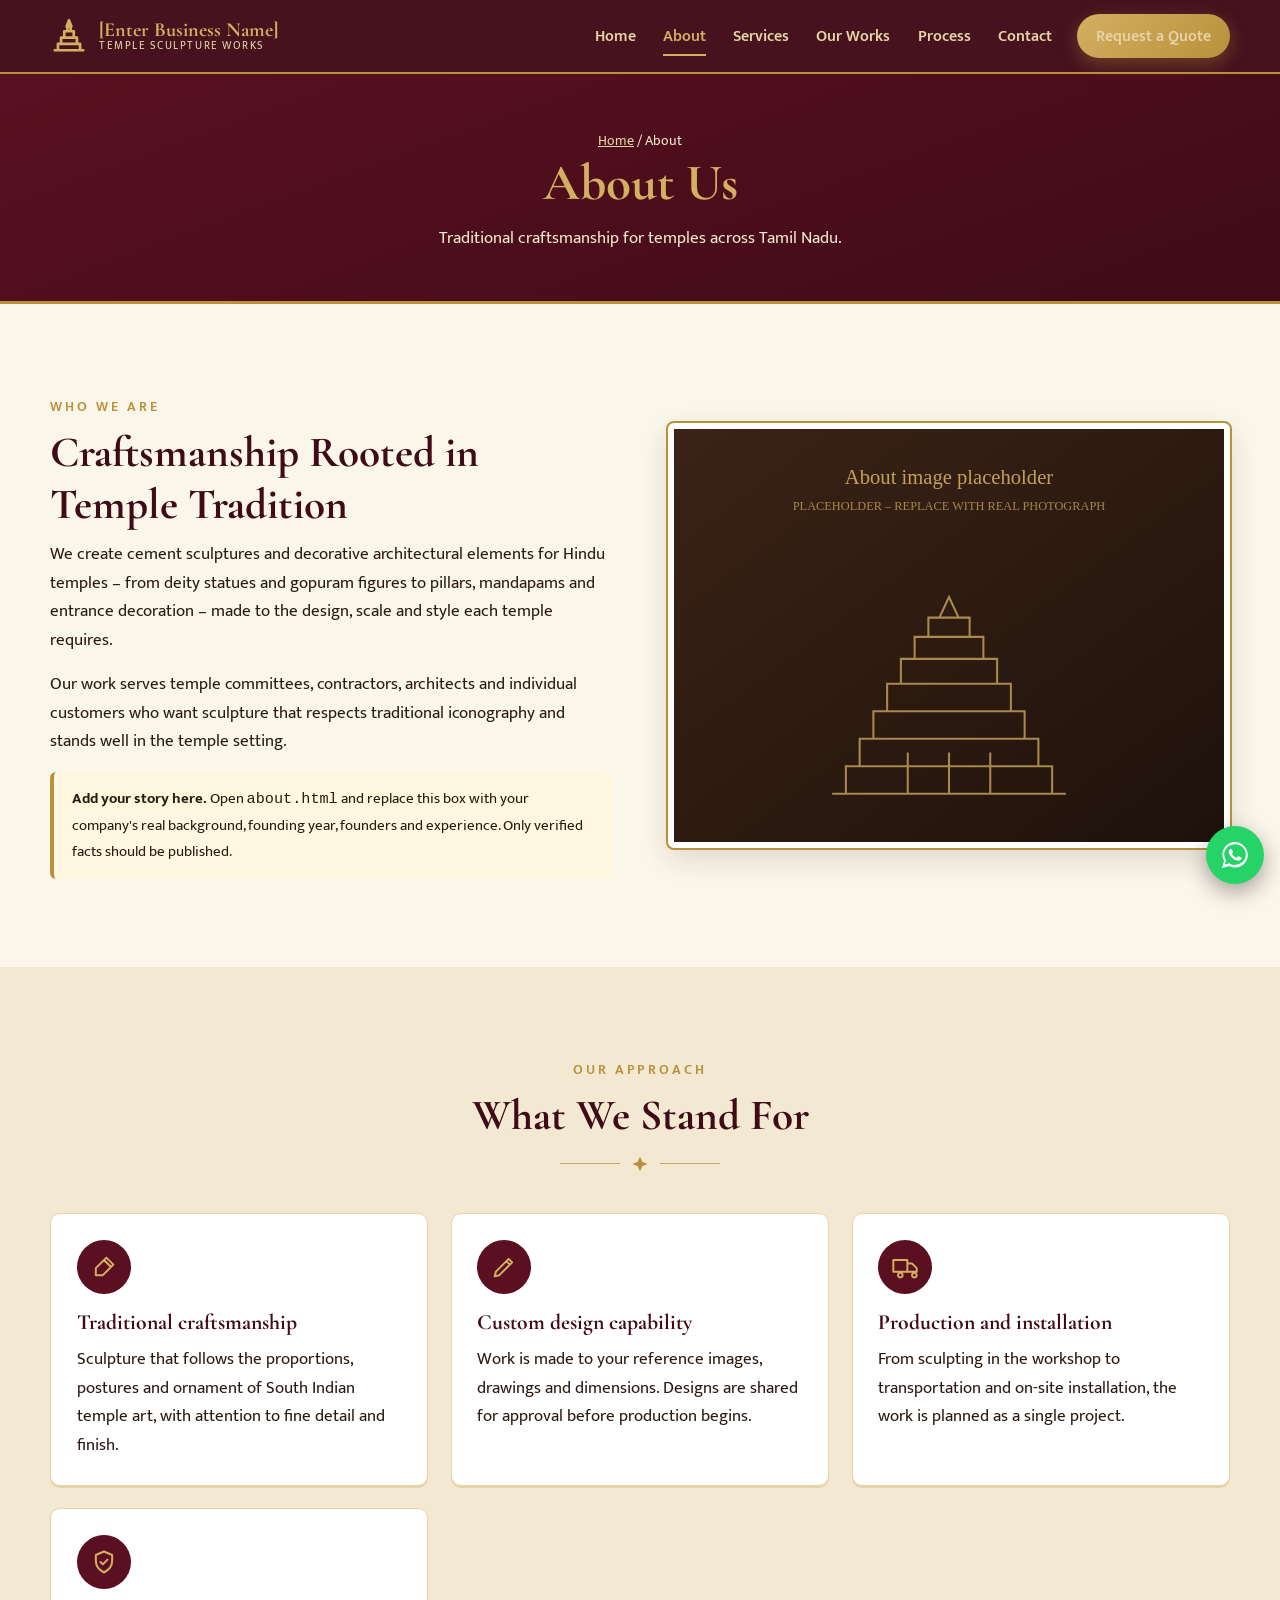
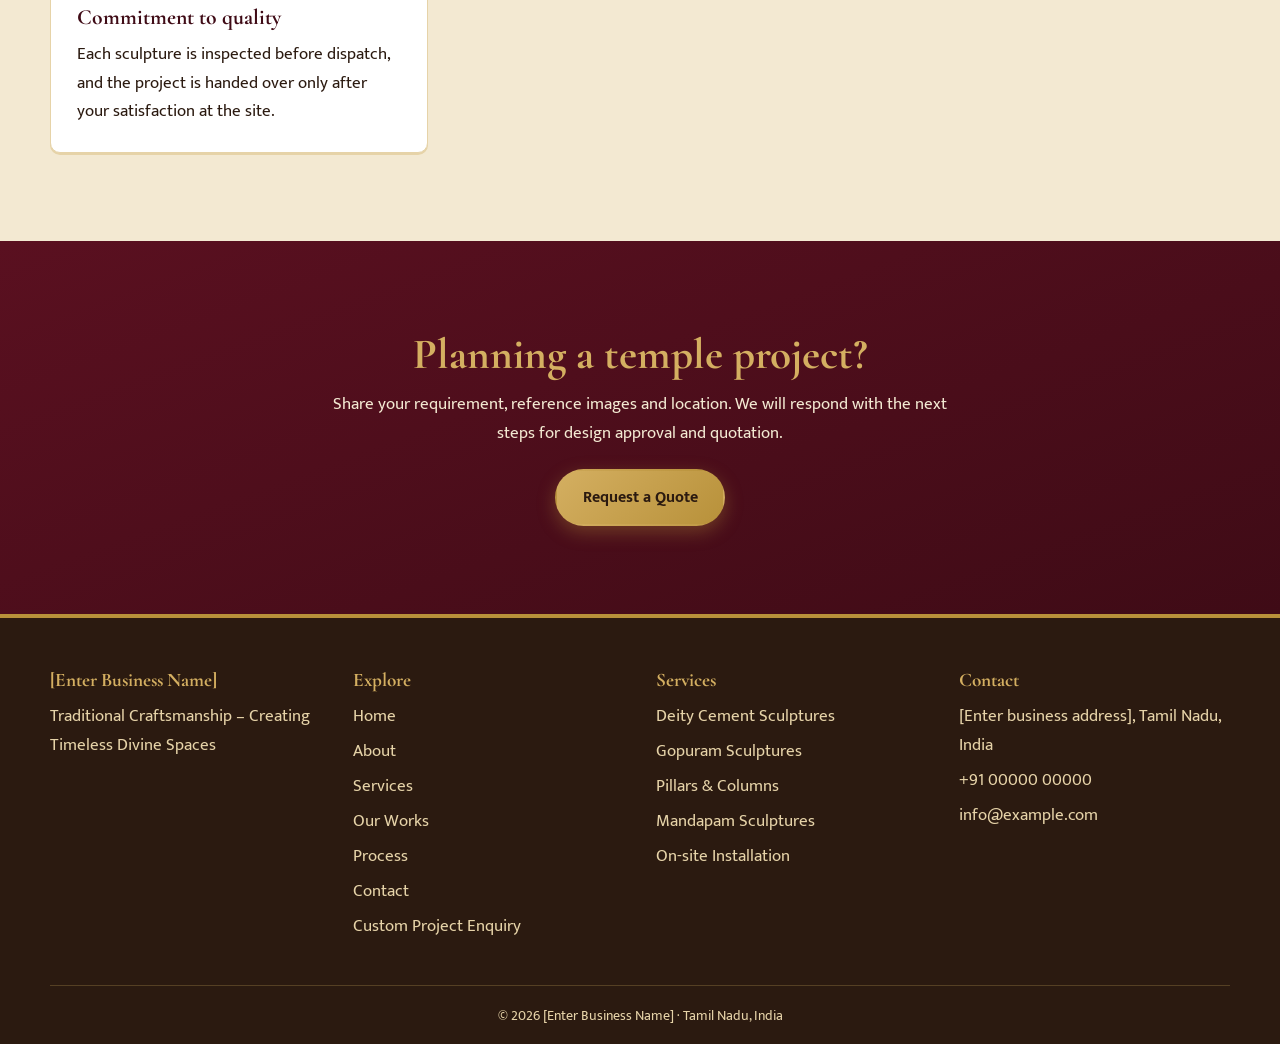
==== about.html @ 2e32b695 "initial commit" ====
<!DOCTYPE html>
<html lang="en">
<head>
<meta charset="utf-8">
<meta name="viewport" content="width=device-width, initial-scale=1">
<title>About Us | Temple Sculpture Craftsmanship in Tamil Nadu</title>
<meta name="description" content="Learn about our traditional temple cement sculpture craftsmanship, custom design capability and production and installation expertise in Tamil Nadu.">
<link rel="canonical" href="https://www.example.com/about.html">
<meta name="theme-color" content="#3f0b16">
<meta property="og:type" content="website">
<meta property="og:site_name" content="Temple Sculpture Works, Tamil Nadu">
<meta property="og:title" content="About Us | Temple Sculpture Craftsmanship in Tamil Nadu">
<meta property="og:description" content="Learn about our traditional temple cement sculpture craftsmanship, custom design capability and production and installation expertise in Tamil Nadu.">
<meta property="og:url" content="https://www.example.com/about.html">
<meta property="og:image" content="https://www.example.com/images/og-image.jpg">
<meta property="og:locale" content="en_IN">
<meta name="twitter:card" content="summary_large_image">
<link rel="icon" type="image/svg+xml" href="images/favicon.svg">
<link rel="preconnect" href="https://fonts.googleapis.com">
<link rel="preconnect" href="https://fonts.gstatic.com" crossorigin>
<link href="https://fonts.googleapis.com/css2?family=Cormorant+Garamond:wght@600;700&family=Mukta:wght@400;600;700&display=swap" rel="stylesheet">
<link rel="stylesheet" href="css/style.css">
</head>
<body data-page="about">
<div id="site-header"></div>
<main id="main">
<section class="page-hero"><div class="container">
<p class="breadcrumb"><a href="index.html">Home</a> / About</p>
<h1>About Us</h1><p>Traditional craftsmanship for temples across Tamil Nadu.</p></div></section>
<section class="section"><div class="container split">
<div class="reveal"><span class="eyebrow">Who we are</span><h2>Craftsmanship Rooted in Temple Tradition</h2>
<p>We create cement sculptures and decorative architectural elements for Hindu temples – from deity statues and gopuram figures to pillars, mandapams and entrance decoration – made to the design, scale and style each temple requires.</p>
<p>Our work serves temple committees, contractors, architects and individual customers who want sculpture that respects traditional iconography and stands well in the temple setting.</p>
<div class="note-box"><strong>Add your story here.</strong> Open <code>about.html</code> and replace this box with your company's real background, founding year, founders and experience. Only verified facts should be published.</div></div>
<div class="frame reveal"><img src="images/placeholders/about.svg" alt="Placeholder for a photograph of the workshop or craftsmen" loading="lazy" width="800" height="600"></div>
</div></section>

<section class="section section--sand"><div class="container">
<div class="section-head reveal"><span class="eyebrow">Our approach</span><h2>What We Stand For</h2><div class="ornament" aria-hidden="true"><svg viewBox="0 0 24 24" fill="currentColor"><path d="M12 2l3 7 7 3-7 3-3 7-3-7-7-3 7-3z"/></svg></div></div>
<div class="grid grid--2">
<div class="card reveal"><span class="icon" data-icon="craft"></span><h3>Traditional craftsmanship</h3><p>Sculpture that follows the proportions, postures and ornament of South Indian temple art, with attention to fine detail and finish.</p></div>
<div class="card reveal"><span class="icon" data-icon="design"></span><h3>Custom design capability</h3><p>Work is made to your reference images, drawings and dimensions. Designs are shared for approval before production begins.</p></div>
<div class="card reveal"><span class="icon" data-icon="truck"></span><h3>Production and installation</h3><p>From sculpting in the workshop to transportation and on-site installation, the work is planned as a single project.</p></div>
<div class="card reveal"><span class="icon" data-icon="quality"></span><h3>Commitment to quality</h3><p>Each sculpture is inspected before dispatch, and the project is handed over only after your satisfaction at the site.</p></div>
</div></div></section>
<section class="section section--maroon cta-band"><div class="container reveal">
<h2>Planning a temple project?</h2>
<p>Share your requirement, reference images and location. We will respond with the next steps for design approval and quotation.</p>
<a class="btn btn--gold" href="enquiry.html">Request a Quote</a>
</div></section>
</main>
<div id="site-footer"></div>
<script src="js/config.js"></script>
<script src="js/components.js"></script>
<script src="js/main.js"></script>
</body>
</html>
---- css/style.css ----
/* ==========================================================================
   Temple Sculpture Works – Stylesheet (mobile-first)
   Palette: deep maroon, antique gold, sandstone, ivory, dark brown
   ========================================================================== */
:root{
  --maroon:#5a1020; --maroon-deep:#3f0b16; --gold:#b8913a; --gold-light:#d4af61;
  --sandstone:#e6d3a8; --sand-soft:#f3e9d2; --ivory:#fbf6ea; --brown:#2b1a10; --brown-soft:#5b4636;
  --white:#fff; --radius:10px; --shadow:0 10px 30px rgba(43,26,16,.14);
  --font-head:"Cormorant Garamond","Playfair Display",Georgia,serif;
  --font-body:"Mukta","Segoe UI",system-ui,-apple-system,sans-serif;
  --maxw:1180px; --header-h:72px;
}
*,*::before,*::after{box-sizing:border-box}
html{scroll-behavior:smooth;-webkit-text-size-adjust:100%}
body{margin:0;font-family:var(--font-body);font-size:1.05rem;line-height:1.7;color:var(--brown);background:var(--ivory)}
img{max-width:100%;height:auto;display:block}
a{color:var(--maroon)}
h1,h2,h3,h4{font-family:var(--font-head);line-height:1.2;margin:0 0 .6rem;color:var(--maroon-deep);font-weight:700}
h1{font-size:clamp(2.2rem,6vw,3.9rem)} h2{font-size:clamp(1.8rem,4vw,2.7rem)} h3{font-size:1.45rem}
p{margin:0 0 1rem}
.container{width:min(100% - 2rem,var(--maxw));margin-inline:auto}
.section{padding:clamp(3rem,7vw,5.5rem) 0}
.section--sand{background:var(--sand-soft)}
.section--maroon{background:linear-gradient(160deg,var(--maroon),var(--maroon-deep));color:var(--ivory)}
.section--maroon h2,.section--maroon h3{color:var(--gold-light)}
.skip-link{position:absolute;left:-999px;top:0;background:var(--maroon);color:#fff;padding:.7rem 1rem;z-index:300}
.skip-link:focus{left:0}
:focus-visible{outline:3px solid var(--gold);outline-offset:2px}
.sr-only{position:absolute;width:1px;height:1px;overflow:hidden;clip:rect(0 0 0 0);white-space:nowrap}

/* Section heading with ornament */
.section-head{text-align:center;max-width:720px;margin:0 auto 2.5rem}
.eyebrow{display:inline-block;font-size:.85rem;letter-spacing:.22em;text-transform:uppercase;color:var(--gold);font-weight:600;margin-bottom:.5rem}
.section--maroon .eyebrow{color:var(--sandstone)}
.ornament{display:flex;align-items:center;justify-content:center;gap:.7rem;margin:.8rem 0 0;color:var(--gold)}
.ornament::before,.ornament::after{content:"";height:1px;width:60px;background:currentColor;opacity:.7}
.ornament svg{width:18px;height:18px}

/* Buttons */
.btn{display:inline-flex;align-items:center;justify-content:center;gap:.5rem;padding:.8rem 1.6rem;border-radius:999px;font-weight:700;font-family:var(--font-body);text-decoration:none;border:2px solid transparent;cursor:pointer;font-size:1rem;transition:transform .2s,background .2s,color .2s,box-shadow .2s}
.btn:hover{transform:translateY(-2px)}
.btn--gold{background:linear-gradient(135deg,var(--gold-light),var(--gold));color:var(--brown);box-shadow:0 6px 18px rgba(184,145,58,.35)}
.btn--maroon{background:var(--maroon);color:var(--ivory)}
.btn--maroon:hover{background:var(--maroon-deep)}
.btn--outline{border-color:var(--gold-light);color:var(--ivory);background:transparent}
.btn--outline:hover{background:var(--gold-light);color:var(--brown)}
.btn--outline-dark{border-color:var(--maroon);color:var(--maroon);background:transparent}
.btn--outline-dark:hover{background:var(--maroon);color:var(--ivory)}
.btn--wa{background:#1f9d55;color:#fff}.btn--wa:hover{background:#177a42}

/* Header / nav */
.site-header{position:sticky;top:0;z-index:200;background:rgba(63,11,22,.97);backdrop-filter:blur(8px);border-bottom:2px solid var(--gold);transition:box-shadow .3s}
.site-header.scrolled{box-shadow:0 6px 24px rgba(0,0,0,.3)}
.nav-wrap{display:flex;align-items:center;justify-content:space-between;min-height:var(--header-h)}
.brand{display:flex;align-items:center;gap:.7rem;text-decoration:none;color:var(--gold-light)}
.brand svg{width:38px;height:38px;flex:none}
.brand-name{font-family:var(--font-head);font-size:1.25rem;font-weight:700;line-height:1.1}
.brand-sub{display:block;font-family:var(--font-body);font-size:.68rem;letter-spacing:.14em;text-transform:uppercase;color:var(--sandstone);font-weight:400}
.nav-toggle{background:none;border:1px solid var(--gold);color:var(--gold-light);border-radius:8px;padding:.45rem .7rem;font-size:1.1rem;cursor:pointer}
.nav-links{position:absolute;inset:var(--header-h) 0 auto 0;background:var(--maroon-deep);list-style:none;margin:0;padding:.5rem 1rem 1.2rem;display:none;border-bottom:2px solid var(--gold)}
.nav-links.open{display:block}
.nav-links a{display:block;padding:.75rem .5rem;color:var(--sandstone);text-decoration:none;font-weight:600;border-bottom:1px solid rgba(212,175,97,.18)}
.nav-links a:hover,.nav-links a[aria-current="page"]{color:var(--gold-light)}
.nav-links .btn{margin-top:.8rem;width:100%}
@media(min-width:960px){
  .nav-toggle{display:none}
  .nav-links{position:static;display:flex;align-items:center;gap:.2rem;background:none;padding:0;border:0}
  .nav-links a{border:0;padding:.5rem .75rem;font-size:.97rem;position:relative}
  .nav-links a[aria-current="page"]::after{content:"";position:absolute;left:.75rem;right:.75rem;bottom:.1rem;height:2px;background:var(--gold-light)}
  .nav-links .btn{margin:0 0 0 .6rem;width:auto;padding:.55rem 1.2rem}
  .nav-links .btn::after{display:none}
}

/* Hero */
.hero{position:relative;color:var(--ivory);min-height:min(88vh,760px);display:flex;align-items:center;background:var(--maroon-deep) url("../images/placeholders/hero.svg") center/cover no-repeat;isolation:isolate}
.hero::before{content:"";position:absolute;inset:0;background:linear-gradient(90deg,rgba(43,10,18,.92),rgba(43,10,18,.55));z-index:-1}
.hero-inner{padding:4rem 0;max-width:720px}
.hero h1{color:var(--ivory)} .hero h1 em{color:var(--gold-light);font-style:normal}
.hero p.lead{font-size:1.2rem;color:var(--sand-soft)}
.hero-actions{display:flex;flex-wrap:wrap;gap:.8rem;margin-top:1.6rem}
.hero-note{font-size:.8rem;opacity:.75;margin-top:2rem}
.page-hero{background:linear-gradient(160deg,var(--maroon),var(--maroon-deep));color:var(--ivory);padding:3.5rem 0 3rem;text-align:center;border-bottom:3px solid var(--gold)}
.page-hero h1{color:var(--gold-light);font-size:clamp(2rem,5vw,3.2rem)}
.page-hero p{max-width:640px;margin:0 auto;color:var(--sand-soft)}
.breadcrumb{font-size:.85rem;margin-bottom:1rem;color:var(--sandstone)}
.breadcrumb a{color:var(--sandstone)}

/* Grids / cards */
.grid{display:grid;gap:1.4rem}
.grid--2{grid-template-columns:repeat(auto-fit,minmax(min(100%,320px),1fr))}
.grid--3{grid-template-columns:repeat(auto-fit,minmax(min(100%,270px),1fr))}
.card{background:var(--white);border:1px solid var(--sandstone);border-radius:var(--radius);padding:1.6rem;box-shadow:0 2px 0 var(--sandstone);transition:transform .3s,box-shadow .3s}
.card:hover{transform:translateY(-4px);box-shadow:var(--shadow)}
.card .icon{width:54px;height:54px;border-radius:50%;background:var(--maroon);color:var(--gold-light);display:grid;place-items:center;margin-bottom:1rem}
.card .icon svg{width:28px;height:28px}
.card h3{font-size:1.35rem}
.card p:last-child{margin-bottom:0}
.link-arrow{font-weight:700;text-decoration:none}
.link-arrow:hover{text-decoration:underline}

/* Split layout */
.split{display:grid;gap:2rem;align-items:center}
@media(min-width:860px){.split{grid-template-columns:1fr 1fr;gap:3.5rem}.split--rev>:first-child{order:2}}
.frame{border:6px solid var(--white);outline:2px solid var(--gold);border-radius:6px;box-shadow:var(--shadow);overflow:hidden}
.checklist{list-style:none;padding:0;margin:0 0 1.2rem}
.checklist li{padding-left:1.8rem;position:relative;margin-bottom:.55rem}
.checklist li::before{content:"";position:absolute;left:0;top:.55em;width:10px;height:10px;transform:rotate(45deg);background:var(--gold)}

/* Services detailed */
.service-detail{display:grid;gap:1.4rem;padding:2rem 0;border-bottom:1px solid var(--sandstone);scroll-margin-top:calc(var(--header-h) + 1rem)}
.service-detail:last-of-type{border-bottom:0}
.service-num{font-family:var(--font-head);font-size:3.2rem;color:var(--gold);line-height:1;font-weight:700}
@media(min-width:760px){.service-detail{grid-template-columns:90px 1fr}}
.tag{display:inline-block;background:var(--sand-soft);border:1px solid var(--sandstone);color:var(--brown-soft);border-radius:999px;padding:.1rem .8rem;font-size:.82rem;margin:.2rem .3rem 0 0}
.note-box{background:#fff7e0;border-left:4px solid var(--gold);padding:.9rem 1.1rem;border-radius:6px;font-size:.95rem}

/* Gallery */
.filters{display:flex;flex-wrap:wrap;gap:.5rem;justify-content:center;margin-bottom:2rem}
.filter-btn{background:var(--white);border:1px solid var(--gold);color:var(--maroon);padding:.5rem 1.1rem;border-radius:999px;cursor:pointer;font-family:var(--font-body);font-weight:600;font-size:.92rem;transition:.2s}
.filter-btn:hover{background:var(--sand-soft)}
.filter-btn[aria-pressed="true"]{background:var(--maroon);color:var(--gold-light);border-color:var(--maroon)}
.gallery{columns:1;column-gap:1.2rem}
@media(min-width:600px){.gallery{columns:2}}
@media(min-width:960px){.gallery{columns:3}}
.gallery.grid-mode{display:grid;columns:auto;gap:1.2rem;grid-template-columns:repeat(auto-fill,minmax(260px,1fr))}
.layout-toggle{display:flex;justify-content:center;gap:.5rem;margin:-.8rem 0 1.6rem}
.layout-toggle button{background:none;border:1px solid var(--sandstone);padding:.3rem .9rem;border-radius:6px;cursor:pointer;font-family:var(--font-body);color:var(--brown-soft)}
.layout-toggle button[aria-pressed="true"]{border-color:var(--maroon);color:var(--maroon);font-weight:700}
.g-item{break-inside:avoid;margin:0 0 1.2rem;background:var(--white);border:1px solid var(--sandstone);border-radius:var(--radius);overflow:hidden;box-shadow:0 2px 0 var(--sandstone);animation:fadeUp .5s both}
.gallery.grid-mode .g-item{margin:0}
.g-item button.g-thumb{display:block;width:100%;padding:0;border:0;background:none;cursor:zoom-in;position:relative}
.g-item img{width:100%;aspect-ratio:4/3;object-fit:cover;transition:transform .5s}
.g-item:nth-child(3n+2) img{aspect-ratio:3/4}
.gallery.grid-mode .g-item img{aspect-ratio:4/3!important}
.g-item:hover img{transform:scale(1.04)}
.g-thumb{overflow:hidden}
.badge{position:absolute;top:.6rem;left:.6rem;background:rgba(43,26,16,.85);color:var(--gold-light);font-size:.7rem;letter-spacing:.08em;text-transform:uppercase;padding:.15rem .6rem;border-radius:999px}
.badge--count{left:auto;right:.6rem}
.g-body{padding:1rem 1.1rem 1.2rem}
.g-body h3{font-size:1.2rem;margin-bottom:.2rem}
.g-meta{font-size:.85rem;color:var(--gold);font-weight:700;margin-bottom:.4rem}
.g-body p{font-size:.95rem;margin:0;color:var(--brown-soft)}
.empty-state{text-align:center;padding:3rem 1rem;color:var(--brown-soft)}

/* Lightbox */
.lightbox{position:fixed;inset:0;background:rgba(20,8,10,.94);z-index:500;display:none;align-items:center;justify-content:center;padding:1rem}
.lightbox.open{display:flex}
.lb-inner{max-width:1000px;width:100%;color:var(--ivory);display:grid;gap:.8rem}
.lb-stage{position:relative;display:flex;align-items:center;justify-content:center}
.lb-stage img{max-height:68vh;width:auto;max-width:100%;object-fit:contain;border-radius:6px;background:#1e120b}
.lb-btn{position:absolute;top:50%;transform:translateY(-50%);background:rgba(90,16,32,.85);border:1px solid var(--gold);color:var(--gold-light);width:44px;height:44px;border-radius:50%;font-size:1.3rem;cursor:pointer}
.lb-prev{left:.3rem}.lb-next{right:.3rem}
.lb-close{position:absolute;top:.8rem;right:.8rem;background:var(--maroon);border:1px solid var(--gold);color:var(--gold-light);width:44px;height:44px;border-radius:50%;font-size:1.3rem;cursor:pointer;z-index:2}
.lb-caption h3{color:var(--gold-light);margin:0}
.lb-caption .g-meta{margin:.1rem 0 .3rem}
.lb-caption p{margin:0;font-size:.95rem;color:var(--sand-soft)}
.lb-count{font-size:.85rem;opacity:.8}

/* Process timeline */
.timeline{list-style:none;margin:0;padding:0;position:relative;counter-reset:step}
.timeline::before{content:"";position:absolute;left:23px;top:0;bottom:0;width:2px;background:var(--gold);opacity:.5}
.timeline li{position:relative;padding:0 0 1.8rem 4.2rem;counter-increment:step}
.timeline li::before{content:counter(step);position:absolute;left:0;top:0;width:48px;height:48px;border-radius:50%;background:var(--maroon);color:var(--gold-light);display:grid;place-items:center;font-family:var(--font-head);font-weight:700;font-size:1.4rem;border:2px solid var(--gold)}
.timeline h3{margin-bottom:.25rem;font-size:1.35rem}
.timeline p{margin:0;color:var(--brown-soft)}
@media(min-width:900px){
  .timeline::before{left:50%;transform:translateX(-1px)}
  .timeline li{width:50%;padding:0 3.2rem 2.2rem 0;text-align:right}
  .timeline li:nth-child(even){margin-left:50%;padding:0 0 2.2rem 3.2rem;text-align:left}
  .timeline li::before{left:auto;right:-24px}
  .timeline li:nth-child(even)::before{right:auto;left:-24px}
}

/* Forms */
.form-card{background:var(--white);border:1px solid var(--sandstone);border-radius:var(--radius);padding:clamp(1.2rem,4vw,2.4rem);box-shadow:var(--shadow)}
.form-grid{display:grid;gap:1rem}
@media(min-width:700px){.form-grid{grid-template-columns:1fr 1fr}.form-grid .full{grid-column:1/-1}}
.field label{display:block;font-weight:700;margin-bottom:.25rem;font-size:.95rem}
.req{color:#a4161a}
.field input,.field select,.field textarea{width:100%;padding:.7rem .9rem;border:1.5px solid #cdb98d;border-radius:8px;background:#fffdf7;font:inherit;color:var(--brown)}
.field input:focus,.field select:focus,.field textarea:focus{outline:none;border-color:var(--maroon);box-shadow:0 0 0 3px rgba(184,145,58,.35)}
.field textarea{min-height:130px;resize:vertical}
.field .hint{font-size:.82rem;color:var(--brown-soft);margin-top:.2rem}
.field .error{display:none;color:#a4161a;font-size:.85rem;margin-top:.25rem;font-weight:600}
.field.invalid input,.field.invalid select,.field.invalid textarea{border-color:#a4161a;background:#fff6f6}
.field.invalid .error{display:block}
.hp{position:absolute;left:-9999px;height:0;overflow:hidden}
.form-actions{display:flex;flex-wrap:wrap;gap:.8rem;margin-top:1.2rem}
.form-success{display:none;background:#eaf7ee;border:1px solid #1f9d55;border-radius:var(--radius);padding:1.4rem}
.form-success.show{display:block}
.form-success h3{color:#17663a}
.file-list{font-size:.85rem;margin-top:.3rem}

/* Contact */
.contact-list{list-style:none;padding:0;margin:0}
.contact-list li{display:flex;gap:.9rem;margin-bottom:1.1rem}
.contact-list .icon{flex:none;width:44px;height:44px;border-radius:50%;background:var(--maroon);color:var(--gold-light);display:grid;place-items:center}
.contact-list .icon svg{width:22px;height:22px}
.contact-list strong{display:block;color:var(--maroon-deep)}
.map-wrap{border:6px solid var(--white);outline:2px solid var(--gold);border-radius:6px;overflow:hidden;box-shadow:var(--shadow);aspect-ratio:16/10}
.map-wrap iframe{width:100%;height:100%;border:0}

/* CTA band */
.cta-band{text-align:center}
.cta-band p{max-width:620px;margin:0 auto 1.4rem;color:var(--sand-soft)}

/* Footer */
.site-footer{background:var(--brown);color:var(--sandstone);padding:3.2rem 0 0;border-top:4px solid var(--gold)}
.footer-grid{display:grid;gap:2rem;grid-template-columns:repeat(auto-fit,minmax(220px,1fr))}
.site-footer h4{color:var(--gold-light);font-size:1.2rem}
.site-footer a{color:var(--sandstone);text-decoration:none}.site-footer a:hover{color:var(--gold-light);text-decoration:underline}
.site-footer ul{list-style:none;padding:0;margin:0}.site-footer li{margin-bottom:.4rem}
.social{display:flex;gap:.6rem;margin-top:.8rem}
.social a{width:40px;height:40px;border:1px solid var(--gold);border-radius:50%;display:grid;place-items:center;color:var(--gold-light)}
.social a:hover{background:var(--gold);color:var(--brown)}
.social svg{width:20px;height:20px}
.footer-bottom{margin-top:2.4rem;padding:1.1rem 0;border-top:1px solid rgba(212,175,97,.25);font-size:.88rem;text-align:center}

/* Floating WhatsApp */
.wa-float{position:fixed;right:1rem;bottom:1rem;z-index:250;width:58px;height:58px;border-radius:50%;background:#25d366;color:#fff;display:grid;place-items:center;box-shadow:0 8px 22px rgba(0,0,0,.35);transition:transform .2s}
.wa-float:hover{transform:scale(1.08)}
.wa-float svg{width:32px;height:32px}

/* Animations */
@keyframes fadeUp{from{opacity:0;transform:translateY(18px)}to{opacity:1;transform:none}}
.reveal{opacity:0;transform:translateY(24px);transition:opacity .7s ease,transform .7s ease}
.reveal.in{opacity:1;transform:none}
@media(prefers-reduced-motion:reduce){
  html{scroll-behavior:auto}
  *,*::before,*::after{animation:none!important;transition:none!important}
  .reveal{opacity:1;transform:none}
}
@media print{.site-header,.wa-float,.lightbox{display:none}}
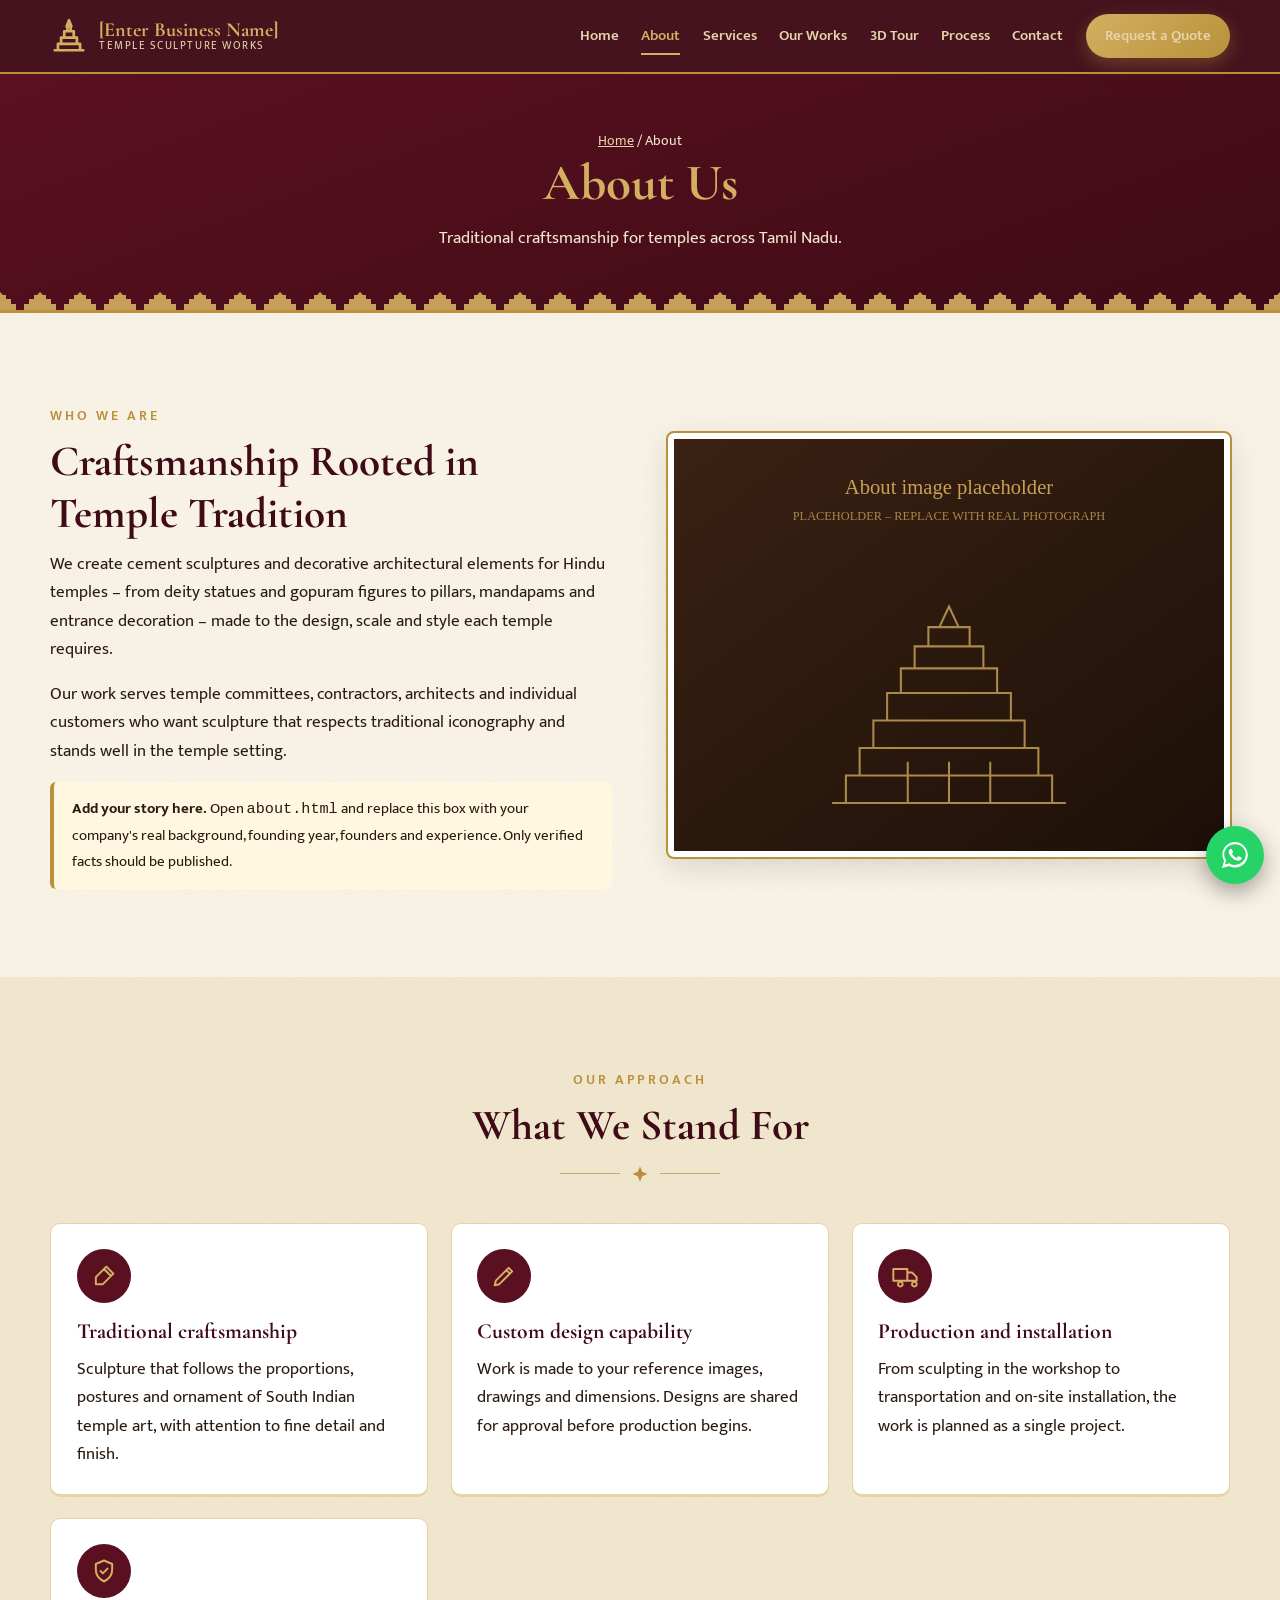
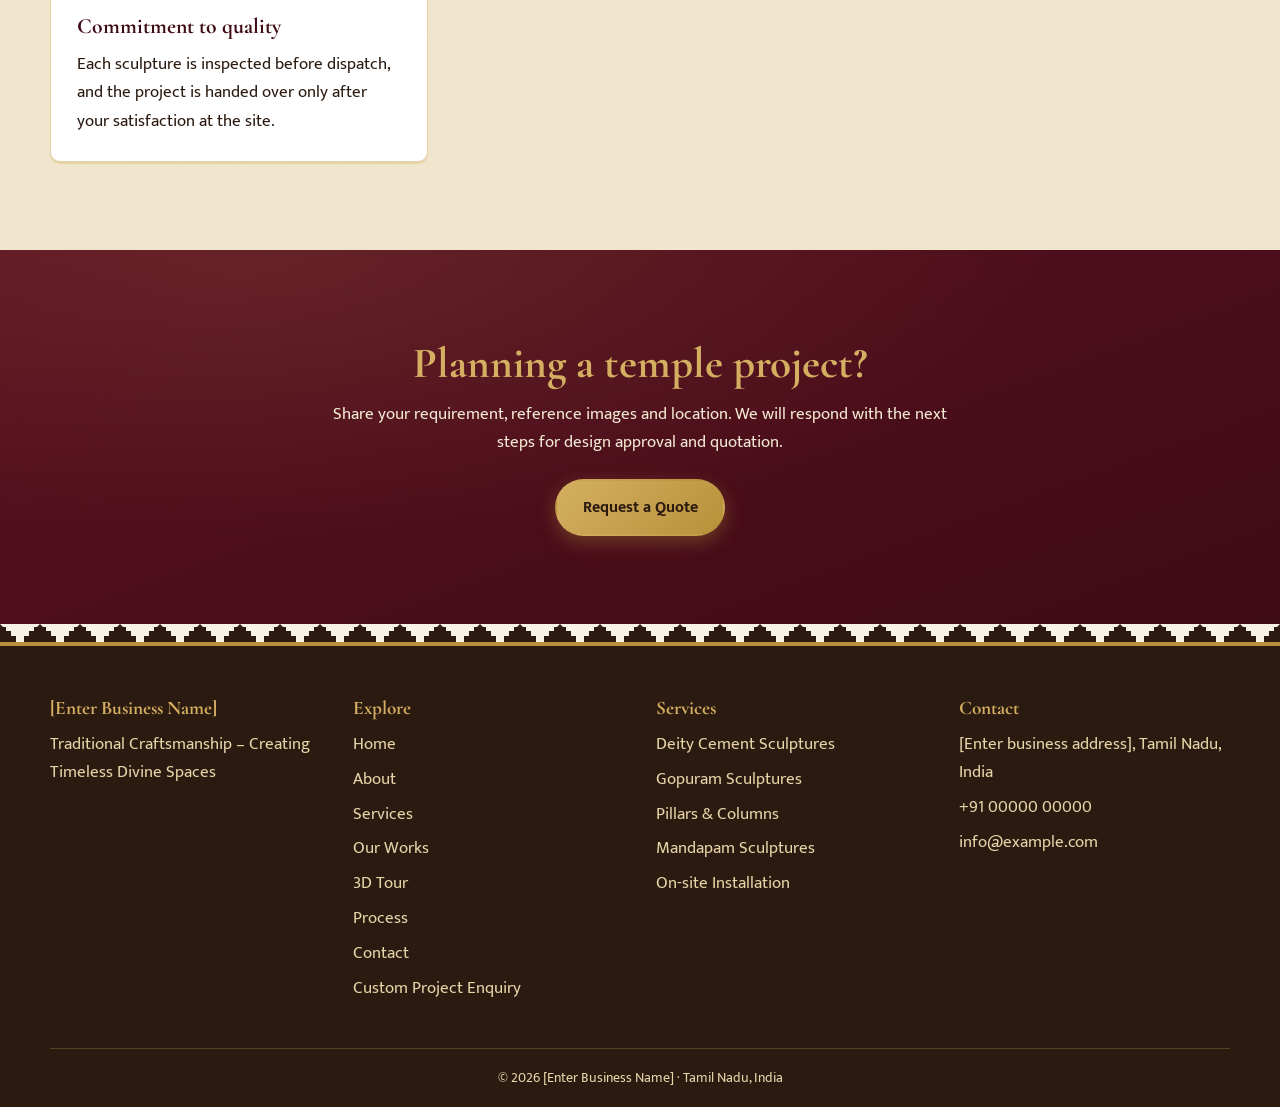
==== commit 842f38f7: "upgrade 3d model" ====
--- a/about.html
+++ b/about.html
@@ -32,7 +32,7 @@
 <p>We create cement sculptures and decorative architectural elements for Hindu temples – from deity statues and gopuram figures to pillars, mandapams and entrance decoration – made to the design, scale and style each temple requires.</p>
 <p>Our work serves temple committees, contractors, architects and individual customers who want sculpture that respects traditional iconography and stands well in the temple setting.</p>
 <div class="note-box"><strong>Add your story here.</strong> Open <code>about.html</code> and replace this box with your company's real background, founding year, founders and experience. Only verified facts should be published.</div></div>
-<div class="frame reveal"><img src="images/placeholders/about.svg" alt="Placeholder for a photograph of the workshop or craftsmen" loading="lazy" width="800" height="600"></div>
+<div class="frame reveal"><img data-real="images/photos/about.jpg" src="images/placeholders/about.svg" alt="Placeholder for a photograph of the workshop or craftsmen" loading="lazy" width="800" height="600"></div>
 </div></section>
 
 <section class="section section--sand"><div class="container">
--- a/css/style.css
+++ b/css/style.css
@@ -12,7 +12,7 @@
 }
 *,*::before,*::after{box-sizing:border-box}
 html{scroll-behavior:smooth;-webkit-text-size-adjust:100%}
-body{margin:0;font-family:var(--font-body);font-size:1.05rem;line-height:1.7;color:var(--brown);background:var(--ivory)}
+body{margin:0;font-family:var(--font-body);font-size:1.05rem;line-height:1.7;color:var(--brown);background:var(--ivory) url("data:image/svg+xml,%3Csvg xmlns='http://www.w3.org/2000/svg' width='160' height='160'%3E%3Cfilter id='n'%3E%3CfeTurbulence type='fractalNoise' baseFrequency='.8' numOctaves='2' stitchTiles='stitch'/%3E%3CfeColorMatrix values='0 0 0 0 .35 0 0 0 0 .25 0 0 0 0 .12 0 0 0 .07 0'/%3E%3C/filter%3E%3Crect width='160' height='160' filter='url(%23n)'/%3E%3C/svg%3E")}
 img{max-width:100%;height:auto;display:block}
 a{color:var(--maroon)}
 h1,h2,h3,h4{font-family:var(--font-head);line-height:1.2;margin:0 0 .6rem;color:var(--maroon-deep);font-weight:700}
@@ -65,14 +65,14 @@
 @media(min-width:960px){
   .nav-toggle{display:none}
   .nav-links{position:static;display:flex;align-items:center;gap:.2rem;background:none;padding:0;border:0}
-  .nav-links a{border:0;padding:.5rem .75rem;font-size:.97rem;position:relative}
-  .nav-links a[aria-current="page"]::after{content:"";position:absolute;left:.75rem;right:.75rem;bottom:.1rem;height:2px;background:var(--gold-light)}
+  .nav-links a{border:0;padding:.5rem .6rem;font-size:.95rem;position:relative}
+  .nav-links a[aria-current="page"]::after{content:"";position:absolute;left:.6rem;right:.6rem;bottom:.1rem;height:2px;background:var(--gold-light)}
   .nav-links .btn{margin:0 0 0 .6rem;width:auto;padding:.55rem 1.2rem}
   .nav-links .btn::after{display:none}
 }
 
 /* Hero */
-.hero{position:relative;color:var(--ivory);min-height:min(88vh,760px);display:flex;align-items:center;background:var(--maroon-deep) url("../images/placeholders/hero.svg") center/cover no-repeat;isolation:isolate}
+.hero{position:relative;color:var(--ivory);min-height:min(88vh,760px);display:flex;align-items:center;background:url("../images/photos/hero.jpg") center/cover no-repeat,url("../images/placeholders/hero.svg") center/cover no-repeat,var(--maroon-deep);isolation:isolate}
 .hero::before{content:"";position:absolute;inset:0;background:linear-gradient(90deg,rgba(43,10,18,.92),rgba(43,10,18,.55));z-index:-1}
 .hero-inner{padding:4rem 0;max-width:720px}
 .hero h1{color:var(--ivory)} .hero h1 em{color:var(--gold-light);font-style:normal}
@@ -231,3 +231,44 @@
   .reveal{opacity:1;transform:none}
 }
 @media print{.site-header,.wa-float,.lightbox{display:none}}
+
+/* ==========================================================================
+   3D Temple Experience (experience.html)
+   ========================================================================== */
+.stage-bar{display:flex;flex-wrap:wrap;gap:.6rem 1.4rem;justify-content:center;align-items:center;margin-bottom:1rem}
+.stage-bar .group{display:flex;flex-wrap:wrap;gap:.4rem;align-items:center;justify-content:center}
+.stage-bar .group-label{font-size:.78rem;letter-spacing:.14em;text-transform:uppercase;color:var(--brown-soft);font-weight:700;margin-right:.2rem}
+.stage{position:relative;height:clamp(440px,74vh,740px);background:#cfe4f2;border:6px solid var(--white);outline:2px solid var(--gold);border-radius:6px;box-shadow:var(--shadow);overflow:hidden;touch-action:none}
+.stage:fullscreen{height:100vh;border:0;outline:0;border-radius:0}
+.stage canvas{display:block;width:100%;height:100%;cursor:grab;touch-action:none}
+.stage canvas:active{cursor:grabbing}
+.stage-loading,.stage-fallback{position:absolute;inset:0;display:grid;place-content:center;justify-items:center;gap:1rem;text-align:center;padding:1.5rem;background:var(--maroon-deep);color:var(--sand-soft);z-index:5}
+.stage-loading[hidden],.stage-fallback[hidden]{display:none}
+.hotspots{position:absolute;inset:0;pointer-events:none;z-index:3}
+.hotspot{position:absolute;left:0;top:0;width:44px;height:44px;border:0;background:none;padding:0;cursor:pointer;pointer-events:auto}
+.hotspot span{position:absolute;inset:11px;border-radius:50%;background:var(--gold-light);border:2px solid var(--maroon-deep);box-shadow:0 0 0 0 rgba(212,175,97,.7);animation:pulse 2s infinite}
+.hotspot.active span{background:var(--maroon);border-color:var(--gold-light)}
+@keyframes pulse{70%{box-shadow:0 0 0 12px rgba(212,175,97,0)}100%{box-shadow:0 0 0 0 rgba(212,175,97,0)}}
+.info3d{position:absolute;left:1rem;bottom:1rem;max-width:340px;background:rgba(251,246,234,.97);border:1px solid var(--gold);border-radius:var(--radius);padding:1.1rem 1.2rem 1.2rem;box-shadow:var(--shadow);z-index:4}
+.info3d[hidden]{display:none}
+.info3d h3{font-size:1.25rem;padding-right:1.8rem}
+.info3d p{font-size:.95rem;margin-bottom:.8rem}
+.info3d .btn{padding:.5rem 1.1rem;font-size:.92rem}
+.info3d [data-close]{position:absolute;top:.4rem;right:.5rem;width:34px;height:34px;border:0;background:none;font-size:1.1rem;cursor:pointer;color:var(--maroon)}
+.hint3d{position:absolute;top:.8rem;left:50%;transform:translateX(-50%);background:rgba(43,26,16,.78);color:var(--ivory);padding:.35rem 1rem;border-radius:999px;font-size:.85rem;white-space:nowrap;z-index:2;transition:opacity .8s;pointer-events:none}
+.hint3d.fade{opacity:0}
+.teaser-3d{background:linear-gradient(160deg,var(--maroon-deep),#1b0a12);color:var(--ivory)}
+@media(max-width:640px){
+  .stage{height:62vh;min-height:420px}
+  .info3d{left:.5rem;right:.5rem;max-width:none;bottom:.5rem}
+  .hint3d{white-space:normal;text-align:center;width:88%}
+}
+
+/* ---- Realism polish: temple frieze borders + subtle stone/paper grain ---- */
+.page-hero{position:relative;padding-bottom:3.6rem}
+.page-hero::after{content:"";position:absolute;left:0;right:0;bottom:0;height:18px;opacity:.9;background:url("data:image/svg+xml,%3Csvg xmlns='http://www.w3.org/2000/svg' width='40' height='18' viewBox='0 0 40 18'%3E%3Cpath d='M4 18v-6h32v6zM9 12V7h22v5zM14 7V3h12v4zM20 0l3 3h-6z' fill='%23d4af61'/%3E%3C/svg%3E") repeat-x bottom}
+.site-footer{position:relative;margin-top:18px}
+.site-footer::before{content:"";position:absolute;left:0;right:0;top:-22px;height:18px;background:url("data:image/svg+xml,%3Csvg xmlns='http://www.w3.org/2000/svg' width='40' height='18' viewBox='0 0 40 18'%3E%3Cpath d='M4 18v-6h32v6zM9 12V7h22v5zM14 7V3h12v4zM20 0l3 3h-6z' fill='%232b1a10'/%3E%3C/svg%3E") repeat-x bottom}
+.section--sand{background-image:url("data:image/svg+xml,%3Csvg xmlns='http://www.w3.org/2000/svg' width='160' height='160'%3E%3Cfilter id='n'%3E%3CfeTurbulence type='fractalNoise' baseFrequency='.65' numOctaves='3' stitchTiles='stitch'/%3E%3CfeColorMatrix values='0 0 0 0 .4 0 0 0 0 .3 0 0 0 0 .15 0 0 0 .09 0'/%3E%3C/filter%3E%3Crect width='160' height='160' filter='url(%23n)'/%3E%3C/svg%3E")}
+.frame img,.g-item img{filter:saturate(1.03) contrast(1.02)}
+.cta-band,.section--maroon{background-image:radial-gradient(ellipse at 20% 0%,rgba(212,175,97,.12),transparent 55%),linear-gradient(160deg,var(--maroon),var(--maroon-deep))}
